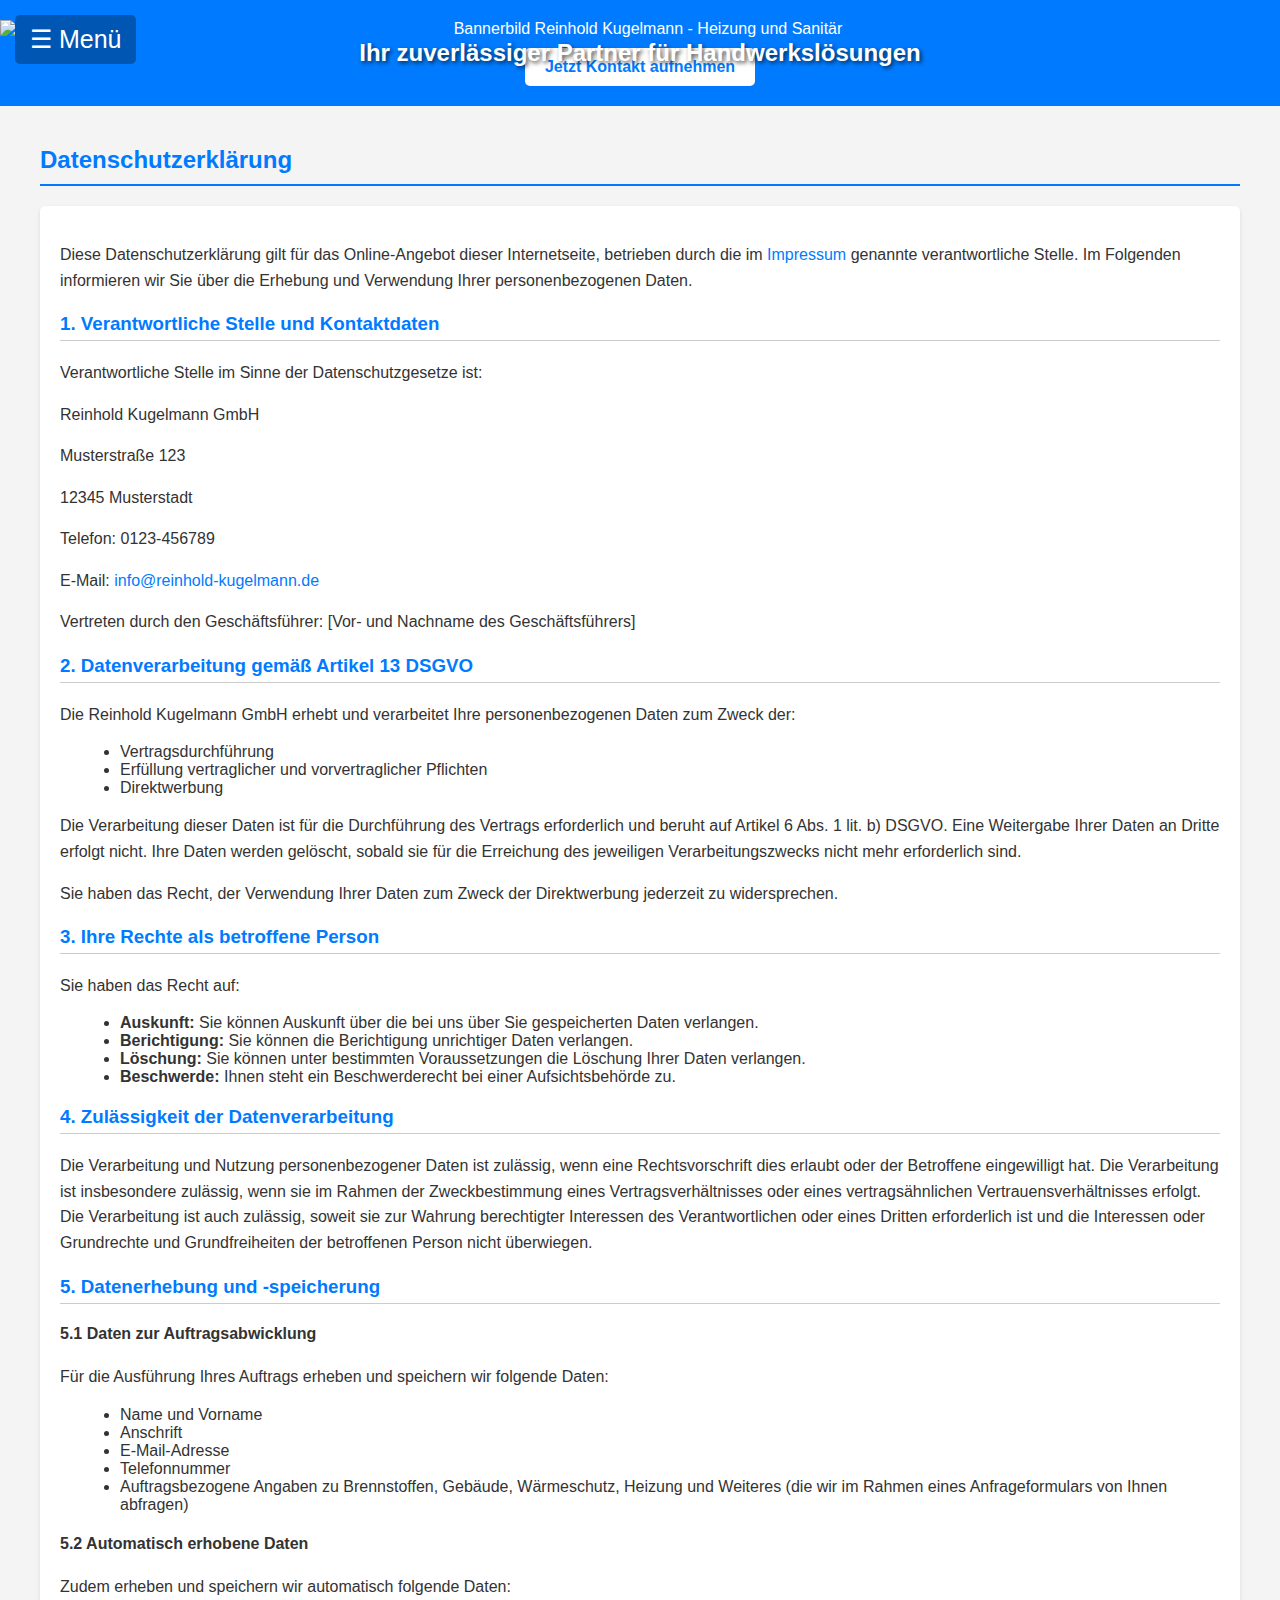
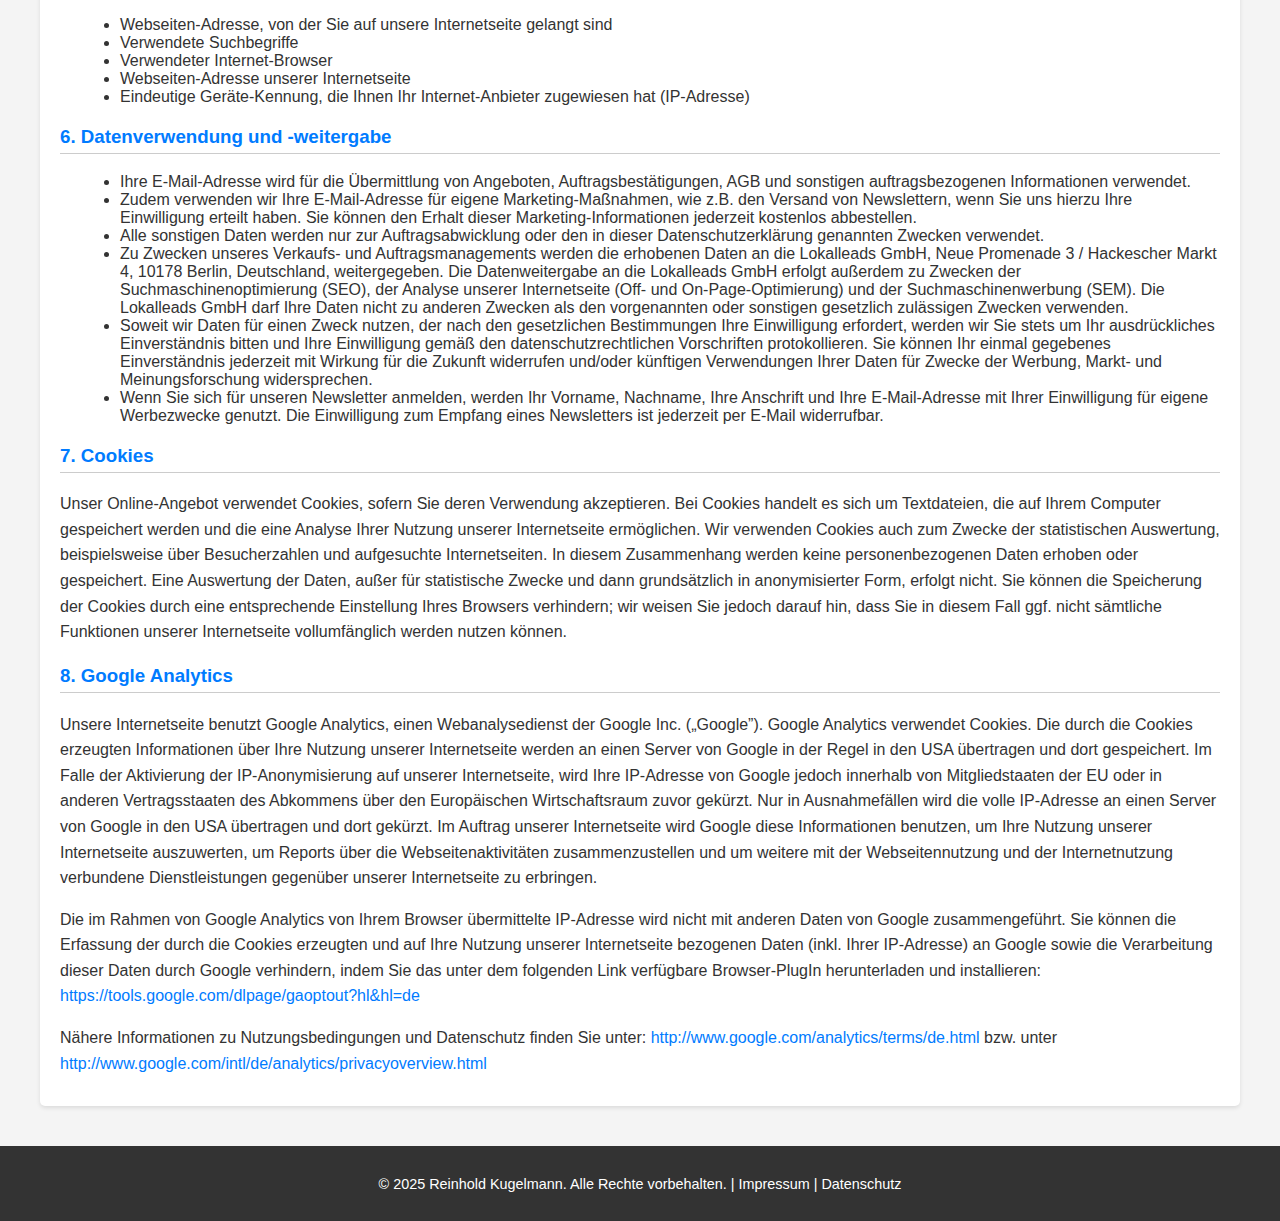
==== datenschutz.html @ c6cd51d6 "Rename datenschutz to datenschutz.html" ====
<!DOCTYPE html>
<html lang="de">

<head>
    <meta charset="UTF-8">
    <meta name="viewport" content="width=device-width, initial-scale=1.0">
    <title>Datenschutzerklärung - Reinhold Kugelmann</title>
    <link rel="stylesheet" href="css/style.css">
</head>

<body>

    <button class="openbtn" onclick="openNav()">
        &#9776;
        Menü
    </button>

    <div id="sidenav" class="sidenav">
        <a href="javascript:void(0)" class="closebtn" onclick="closeNav()">
            &times;
        </a>
        <a href="index.html">Startseite</a>
        <a href="leistungen.html">Leistungen</a>
        <a href="ueber-uns.html">Über uns</a>
        <a href="referenzen.html">Referenzen</a>
        <a href="kontakt.html">Kontakt</a>
        <hr style="border-color: #444;">
        <a href="impressum.html">Impressum</a>
        <a href="datenschutz.html">Datenschutz</a>
    </div>

    <div id="main-overlay" onclick="closeNav()"></div>

    <header>
        <div class="banner-container">
            <img src="images/banner.jpg" alt="Bannerbild Reinhold Kugelmann - Heizung und Sanitär" class="banner-image">
            <div class="banner-text">Ihr zuverlässiger Partner für Handwerkslösungen</div>
            <a href="kontakt.html" class="cta-button">Jetzt Kontakt aufnehmen</a>
        </div>
    </header>

    <main>
        <section id="datenschutz">
            <h2 class="section-title">Datenschutzerklärung</h2>
            <div class="datenschutz-inhalt">
                <p>Diese Datenschutzerklärung gilt für das Online-Angebot dieser Internetseite, betrieben durch
                    die im
                    <a href="impressum.html">Impressum</a>
                    genannte verantwortliche Stelle. Im Folgenden informieren wir Sie über die Erhebung und
                    Verwendung
                    Ihrer personenbezogenen Daten.
                </p>

                <h3>1. Verantwortliche Stelle und Kontaktdaten</h3>
                <p>Verantwortliche Stelle im Sinne der Datenschutzgesetze ist:</p>
                <p>Reinhold Kugelmann GmbH</p>
                <p>Musterstraße 123</p>
                <p>12345 Musterstadt</p>
                <p>Telefon: 0123-456789</p>
                <p>E-Mail: <a href="mailto:info@reinhold-kugelmann.de">info@reinhold-kugelmann.de</a></p>
                <p>Vertreten durch den Geschäftsführer: [Vor- und Nachname des Geschäftsführers]</p>

                <h3>2. Datenverarbeitung gemäß Artikel 13 DSGVO</h3>
                <p>Die Reinhold Kugelmann GmbH erhebt und verarbeitet Ihre personenbezogenen Daten zum Zweck
                    der:
                </p>
                <ul>
                    <li>Vertragsdurchführung</li>
                    <li>Erfüllung vertraglicher und vorvertraglicher Pflichten</li>
                    <li>Direktwerbung</li>
                </ul>
                <p>Die Verarbeitung dieser Daten ist für die Durchführung des Vertrags erforderlich und beruht
                    auf
                    Artikel 6 Abs. 1 lit. b) DSGVO. Eine Weitergabe Ihrer Daten an Dritte erfolgt nicht. Ihre
                    Daten
                    werden gelöscht, sobald sie für die Erreichung des jeweiligen Verarbeitungszwecks nicht mehr
                    erforderlich sind.</p>
                <p>Sie haben das Recht, der Verwendung Ihrer Daten zum Zweck der Direktwerbung jederzeit zu
                    widersprechen.</p>

                <h3>3. Ihre Rechte als betroffene Person</h3>
                <p>Sie haben das Recht auf:</p>
                <ul>
                    <li><strong>Auskunft:</strong> Sie können Auskunft über die bei uns über Sie gespeicherten Daten
                        verlangen.</li>
                    <li><strong>Berichtigung:</strong> Sie können die Berichtigung unrichtiger Daten verlangen.</li>
                    <li><strong>Löschung:</strong> Sie können unter bestimmten Voraussetzungen die Löschung Ihrer Daten
                        verlangen.</li>
                    <li><strong>Beschwerde:</strong> Ihnen steht ein Beschwerderecht bei einer Aufsichtsbehörde zu.</li>
                </ul>

                <h3>4. Zulässigkeit der Datenverarbeitung</h3>
                <p>Die Verarbeitung und Nutzung personenbezogener Daten ist zulässig, wenn eine Rechtsvorschrift
                    dies
                    erlaubt oder der Betroffene eingewilligt hat. Die Verarbeitung ist insbesondere zulässig,
                    wenn
                    sie im Rahmen der Zweckbestimmung eines Vertragsverhältnisses oder eines vertragsähnlichen
                    Vertrauensverhältnisses erfolgt. Die Verarbeitung ist auch zulässig, soweit sie zur Wahrung
                    berechtigter Interessen des Verantwortlichen oder eines Dritten erforderlich ist und die
                    Interessen oder Grundrechte und Grundfreiheiten der betroffenen Person nicht überwiegen.</p>

                <h3>5. Datenerhebung und -speicherung</h3>
                <h4>5.1 Daten zur Auftragsabwicklung</h4>
                <p>Für die Ausführung Ihres Auftrags erheben und speichern wir folgende Daten:</p>
                <ul>
                    <li>Name und Vorname</li>
                    <li>Anschrift</li>
                    <li>E-Mail-Adresse</li>
                    <li>Telefonnummer</li>
                    <li>Auftragsbezogene Angaben zu Brennstoffen, Gebäude, Wärmeschutz, Heizung und Weiteres
                        (die wir
                        im Rahmen eines Anfrageformulars von Ihnen abfragen)</li>
                </ul>

                <h4>5.2 Automatisch erhobene Daten</h4>
                <p>Zudem erheben und speichern wir automatisch folgende Daten:</p>
                <ul>
                    <li>Webseiten-Adresse, von der Sie auf unsere Internetseite gelangt sind</li>
                    <li>Verwendete Suchbegriffe</li>
                    <li>Verwendeter Internet-Browser</li>
                    <li>Webseiten-Adresse unserer Internetseite</li>
                    <li>Eindeutige Geräte-Kennung, die Ihnen Ihr Internet-Anbieter zugewiesen hat (IP-Adresse)</li>
                </ul>

                <h3>6. Datenverwendung und -weitergabe</h3>
                <ul>
                    <li>Ihre E-Mail-Adresse wird für die Übermittlung von Angeboten, Auftragsbestätigungen, AGB und
                        sonstigen auftragsbezogenen Informationen verwendet.</li>
                    <li>Zudem verwenden wir Ihre E-Mail-Adresse für eigene Marketing-Maßnahmen, wie z.B. den Versand
                        von Newslettern, wenn Sie uns hierzu Ihre Einwilligung erteilt haben. Sie können den Erhalt
                        dieser Marketing-Informationen jederzeit kostenlos abbestellen.</li>
                    <li>Alle sonstigen Daten werden nur zur Auftragsabwicklung oder den in dieser
                        Datenschutzerklärung
                        genannten Zwecken verwendet.</li>
                    <li>Zu Zwecken unseres Verkaufs- und Auftragsmanagements werden die erhobenen Daten an die
                        Lokalleads GmbH, Neue Promenade 3 / Hackescher Markt 4, 10178 Berlin, Deutschland,
                        weitergegeben. Die Datenweitergabe an die Lokalleads GmbH erfolgt außerdem zu Zwecken der
                        Suchmaschinenoptimierung (SEO), der Analyse unserer Internetseite (Off- und
                        On-Page-Optimierung)
                        und der Suchmaschinenwerbung (SEM). Die Lokalleads GmbH darf Ihre Daten nicht zu anderen
                        Zwecken als den vorgenannten oder sonstigen gesetzlich zulässigen Zwecken verwenden.</li>
                    <li>Soweit wir Daten für einen Zweck nutzen, der nach den gesetzlichen Bestimmungen Ihre
                        Einwilligung
                        erfordert, werden wir Sie stets um Ihr ausdrückliches Einverständnis bitten und Ihre
                        Einwilligung
                        gemäß den datenschutzrechtlichen Vorschriften protokollieren. Sie können Ihr einmal
                        gegebenes
                        Einverständnis jederzeit mit Wirkung für die Zukunft widerrufen und/oder künftigen
                        Verwendungen
                        Ihrer Daten für Zwecke der Werbung, Markt- und Meinungsforschung widersprechen.</li>
                    <li>Wenn Sie sich für unseren Newsletter anmelden, werden Ihr Vorname, Nachname, Ihre Anschrift
                        und
                        Ihre E-Mail-Adresse mit Ihrer Einwilligung für eigene Werbezwecke genutzt. Die
                        Einwilligung zum
                        Empfang eines Newsletters ist jederzeit per E-Mail widerrufbar.</li>
                </ul>

                <h3>7. Cookies</h3>
                <p>Unser Online-Angebot verwendet Cookies, sofern Sie deren Verwendung akzeptieren. Bei Cookies
                    handelt
                    es sich um Textdateien, die auf Ihrem Computer gespeichert werden und die eine Analyse Ihrer
                    Nutzung
                    unserer Internetseite ermöglichen. Wir verwenden Cookies auch zum Zwecke der statistischen
                    Auswertung, beispielsweise über Besucherzahlen und aufgesuchte Internetseiten. In diesem
                    Zusammenhang
                    werden keine personenbezogenen Daten erhoben oder gespeichert. Eine Auswertung der Daten,
                    außer für
                    statistische Zwecke und dann grundsätzlich in anonymisierter Form, erfolgt nicht. Sie können
                    die
                    Speicherung der Cookies durch eine entsprechende Einstellung Ihres Browsers verhindern; wir
                    weisen
                    Sie jedoch darauf hin, dass Sie in diesem Fall ggf. nicht sämtliche Funktionen unserer
                    Internetseite
                    vollumfänglich werden nutzen können.</p>

                <h3>8. Google Analytics</h3>
                <p>Unsere Internetseite benutzt Google Analytics, einen Webanalysedienst der Google Inc.
                    („Google”).
                    Google Analytics verwendet Cookies. Die durch die Cookies erzeugten Informationen über Ihre
                    Nutzung
                    unserer Internetseite werden an einen Server von Google in der Regel in den USA übertragen
                    und
                    dort gespeichert. Im Falle der Aktivierung der IP-Anonymisierung auf unserer Internetseite,
                    wird
                    Ihre IP-Adresse von Google jedoch innerhalb von Mitgliedstaaten der EU oder in anderen
                    Vertragsstaaten des Abkommens über den Europäischen Wirtschaftsraum zuvor gekürzt. Nur in
                    Ausnahmefällen wird die volle IP-Adresse an einen Server von Google in den USA übertragen und
                    dort
                    gekürzt. Im Auftrag unserer Internetseite wird Google diese Informationen benutzen, um Ihre
                    Nutzung
                    unserer Internetseite auszuwerten, um Reports über die Webseitenaktivitäten zusammenzustellen
                    und
                    um weitere mit der Webseitennutzung und der Internetnutzung verbundene Dienstleistungen
                    gegenüber unserer Internetseite zu erbringen.</p>
                <p>Die im Rahmen von Google Analytics von Ihrem Browser übermittelte IP-Adresse wird nicht mit
                    anderen
                    Daten von Google zusammengeführt. Sie können die Erfassung der durch die Cookies erzeugten
                    und auf
                    Ihre Nutzung unserer Internetseite bezogenen Daten (inkl. Ihrer IP-Adresse) an Google sowie
                    die
                    Verarbeitung dieser Daten durch Google verhindern, indem Sie das unter dem folgenden Link
                    verfügbare
                    Browser-PlugIn herunterladen und installieren:
                    <a href="https://tools.google.com/dlpage/gaoptout?hl&amp;hl=de">https://tools.google.com/dlpage/gaoptout?hl&amp;hl=de</a>
                </p>
                <p>Nähere Informationen zu Nutzungsbedingungen und Datenschutz finden Sie unter:
                    <a href="http://www.google.com/analytics/terms/de.html">http://www.google.com/analytics/terms/de.html</a>
                    bzw. unter
                    <a href="http://www.google.com/intl/de/analytics/privacyoverview.html">http://www.google.com/intl/de/analytics/privacyoverview.html</a>
                </p>
            </div>
        </section>
    </main>

    <footer>
        <p>© 2025 Reinhold Kugelmann. Alle Rechte vorbehalten. |
            <a href="impressum.html" style="color: white;">Impressum</a> |
            <a href="datenschutz.html" style="color: white;">Datenschutz</a>
        </p>
    </footer>

    <script>
        function openNav() {
            document.getElementById("sidenav").style.width = "250px";
            document.getElementById("main-overlay").style.display = "block";
        }

        function closeNav() {
            document.getElementById("sidenav").style.width = "0";
            document.getElementById("main-overlay").style.display = "none";
        }
    </script>

</body>

</html>
---- css/style.css ----
/* Grundlegendes CSS */
body {
    font-family: sans-serif;
    margin: 0;
    padding: 0;
    background-color: #f4f4f4; /* Hellgrauer Seitenhintergrund */
    color: #333;
    display: flex;
    flex-direction: column;
    min-height: 100vh;
}

main {
    flex-grow: 1; /* Lässt den Hauptinhalt wachsen */
    padding: 20px;
}

header {
    background-color: #007bff;
    color: white;
    padding: 20px 0;
    text-align: center;
    /* Optional: Platz für den fixierten Menü-Button schaffen, falls er überlappt */
    /* padding-top: 70px; */
}

.banner-container {
    position: relative;
    overflow: hidden;
}

.banner-image {
    width: 100%;
    display: block;
    max-height: 300px;
    object-fit: cover;
}

.banner-text {
    position: absolute;
    top: 50%;
    left: 50%;
    transform: translate(-50%, -50%);
    color: white;
    font-size: 1.5em;
    font-weight: bold;
    text-shadow: 2px 2px 4px rgba(0, 0, 0, 0.7);
    text-align: center;
    width: 90%;
}

.cta-button {
    background-color: #ffffff;
    color: #007bff;
    border: none;
    padding: 10px 20px;
    text-decoration: none;
    border-radius: 5px;
    font-weight: bold;
    display: inline-block;
    margin-top: 10px;
    transition: background-color 0.3s, color 0.3s;
}

.cta-button:hover {
    background-color: #eef;
}

.section-title {
    color: #007bff;
    border-bottom: 2px solid #007bff;
    padding-bottom: 10px;
    margin-bottom: 20px;
    margin-top: 0;
}

/* Spezifische Sektionsstile */
.offer-overview,
.service-overview,
.reference-gallery {
    display: grid;
    grid-template-columns: repeat(auto-fit, minmax(280px, 1fr));
    gap: 20px;
    margin-bottom: 20px;
}

.offer-item,
.service-item,
.reference-item,
.service-detail,
.testimonial,
.contact-form,
.about-us-content {
    background-color: white; /* Weißer Hintergrund für Inhaltsboxen */
    padding: 20px;
    border-radius: 5px;
    box-shadow: 0 2px 4px rgba(0, 0, 0, 0.1);
    margin-bottom: 20px;
}

.offer-item,
.service-item {
    text-align: center;
}

.offer-item h3,
.service-item h3 {
    margin-top: 0;
    color: #0056b3;
}

.offer-item p,
.service-item p {
    margin-bottom: 15px;
}

.offer-item a,
.service-item a {
    background-color: #007bff;
    color: white;
    padding: 8px 15px;
    border-radius: 4px;
    text-decoration: none;
    display: inline-block;
    transition: background-color 0.3s;
}
.offer-item a:hover,
.service-item a:hover {
     background-color: #0056b3;
}


.testimonial p:first-of-type {
    font-style: italic;
}
.testimonial p:last-of-type {
    text-align: right;
    font-weight: bold;
    color: #555;
    margin-bottom: 0;
}


.service-detail h4 {
    color: #0056b3;
    margin-top: 25px;
    margin-bottom: 10px;
}

.service-detail ul {
    list-style: disc;
    margin-left: 20px;
    padding-left: 10px;
}
.service-detail ul li {
    margin-bottom: 8px;
    line-height: 1.5;
}


.reference-item h3 {
    color: #007bff;
    margin-bottom: 10px;
}

.reference-gallery img {
    width: 100%;
    height: auto;
    border-radius: 5px;
    box-shadow: 0 2px 5px rgba(0, 0, 0, 0.2);
    display: block;
}

.reference-gallery .caption {
    text-align: center;
    margin-top: 8px;
    color: #555;
    font-size: 0.9em;
}


.about-us-content p {
    line-height: 1.6;
    margin-bottom: 15px;
}

.team-image {
    max-width: 100%;
    height: auto;
    border-radius: 5px;
    margin-top: 20px;
    display: block;
    margin-left: auto;
    margin-right: auto;
}


.contact-form .form-group {
    margin-bottom: 15px;
}

.contact-form .form-group label {
    display: block;
    margin-bottom: 5px;
    font-weight: bold;
}

.contact-form .form-group input[type="text"],
.contact-form .form-group input[type="email"],
.contact-form .form-group input[type="tel"], /* Tel hinzugefügt */
.contact-form .form-group textarea {
    width: 100%;
    padding: 10px;
    border: 1px solid #ccc;
    border-radius: 4px;
    box-sizing: border-box;
}
.contact-form .form-group input:focus,
.contact-form .form-group textarea:focus {
    border-color: #007bff;
    outline: none;
}

/* Style für Datenschutz-Checkbox und Label */
.contact-form .form-group input[type="checkbox"] {
    margin-right: 5px;
    vertical-align: middle; /* Bessere Ausrichtung */
}
.contact-form .form-group label[for="privacy"] {
    display: inline; /* Label neben Checkbox */
    font-weight: normal;
}


.contact-form button {
    background-color: #007bff;
    color: white;
    border: none;
    padding: 12px 25px;
    border-radius: 5px;
    cursor: pointer;
    font-size: 1em;
    transition: background-color 0.3s;
}

.contact-form button:hover {
    background-color: #0056b3;
}

.contact-info {
    margin-top: 30px;
    line-height: 1.7;
}
.contact-info h3 {
     color: #0056b3;
     margin-bottom: 15px;
}

.contact-info iframe {
    border: 0;
    margin-top: 20px;
    width: 100%;
    max-width: 600px;
    height: 350px;
}

.social-media {
    margin-top: 20px;
}
.social-media h3 {
    color: #0056b3;
     margin-bottom: 10px;
}

.social-media a {
    margin-right: 15px;
    color: #007bff;
    text-decoration: none;
    font-size: 1.1em;
}
.social-media a:hover {
     text-decoration: underline;
}

footer {
    background-color: #333;
    color: white;
    text-align: center;
    padding: 15px 0;
    margin-top: auto; /* Hält Footer unten (Flexbox) */
    width: 100%;
    font-size: 0.9em;
}
footer a { /* Links im Footer stylen */
    color: #aaa; /* Etwas helleres Grau für Links im Footer */
    text-decoration: none;
}
footer a:hover {
    color: white;
    text-decoration: underline;
}


/* --- Styles für Seitennavigation (Sidenav) --- */
.sidenav {
  height: 100%;
  width: 0; /* Initial ausgeblendet */
  position: fixed;
  z-index: 10;
  top: 0;
  left: 0;
  background-color: #222;
  overflow-x: hidden;
  transition: 0.5s;
  padding-top: 60px;
  box-shadow: 3px 0px 15px rgba(0,0,0,0.2);
}

.sidenav a {
  padding: 10px 15px 10px 32px;
  text-decoration: none;
  font-size: 1.1em;
  color: #cccccc;
  display: block;
  transition: 0.3s;
  border-bottom: 1px solid #333;
}
.sidenav a:last-child {
    border-bottom: none;
}

.sidenav a:hover {
  color: #ffffff;
  background-color: #333;
}

.sidenav .closebtn {
  position: absolute;
  top: 10px;
  right: 25px;
  font-size: 36px;
  margin-left: 50px;
  color: #cccccc;
  line-height: 1;
  border-bottom: none;
  padding: 0;
}
.sidenav .closebtn:hover {
    color: #ffffff;
    background-color: transparent;
}

.openbtn {
  font-size: 25px;
  cursor: pointer;
  background-color: #0056b3;
  color: white;
  padding: 10px 15px;
  border: none;
  position: fixed;
  top: 15px;
  left: 15px;
  z-index: 5;
  border-radius: 5px;
  transition: background-color 0.3s;
}

.openbtn:hover {
  background-color: #007bff;
}

#main-overlay {
    position: fixed;
    display: none; /* Initial unsichtbar */
    width: 100%;
    height: 100%;
    top: 0;
    left: 0;
    right: 0;
    bottom: 0;
    background-color: rgba(0,0,0,0.5);
    z-index: 9;
    cursor: pointer;
    transition: background-color 0.5s;
}


/* Media Query für kleinere Bildschirme */
@media (max-width: 600px) {
    .banner-text {
        font-size: 1.2em;
    }
    .offer-overview,
    .service-overview,
    .reference-gallery {
        grid-template-columns: 1fr; /* Nur eine Spalte */
    }
    .contact-info iframe {
        height: 300px; /* Etwas niedrigere Karte auf Mobilgeräten */
    }
    /* Optional: Mache Header kleiner oder Menü-Button prominenter */
}

#google-bewertungen {
    background-color: #fff;
    padding: 20px;
    margin-top: 20px;
    border-radius: 8px;
    box-shadow: 0 4px 8px rgba(0, 0, 0, 0.1);
}

.bewertungs-container {
    display: grid;
    grid-template-columns: repeat(auto-fit, minmax(300px, 1fr));
    gap: 20px;
    margin-top: 20px;
}

.bewertung {
    border: 1px solid #ddd;
    padding: 15px;
    border-radius: 8px;
}

.mehr-bewertungen {
    text-align: center;
    margin-top: 20px;
}

#impressum {
    padding: 20px;
}

.impressum-inhalt {
    background-color: white; /* Weißer Hintergrund für den Inhalt */
    border-radius: 5px;
    box-shadow: 0 2px 4px rgba(0, 0, 0, 0.1); /* Leichter Schatten für einen "3D"-Effekt */
    padding: 20px;
}

.impressum-inhalt h3 {
    color: #007bff; /* Blaue Überschriften */
    margin-top: 0;
}

.impressum-inhalt h4 {
    margin-top: 20px; /* Abstand vor den Unterüberschriften im Haftungsausschluss */
    color: #333;
    border-bottom: 1px solid #ccc; /* Trennlinie unter den Unterüberschriften */
    padding-bottom: 5px;
}

.impressum-inhalt p {
    line-height: 1.6; /* Zeilenabstand für besseres Lesen */
    margin-bottom: 10px;
}

.impressum-inhalt a {
    color: #007bff; /* Blaue Links */
    text-decoration: none;
}

.impressum-inhalt a:hover {
    text-decoration: underline; /* Unterstrichene Links beim Überfahren mit der Maus */
}
#datenschutz {
    padding: 20px;
}

.datenschutz-inhalt {
    background-color: white;
    border-radius: 5px;
    box-shadow: 0 2px 4px rgba(0, 0, 0, 0.1);
    padding: 20px;
}

.datenschutz-inhalt h3 {
    color: #007bff; /* Blaue Überschriften */
    margin-top: 20px;
    border-bottom: 1px solid #ccc;
    padding-bottom: 5px;
}

.datenschutz-inhalt p {
    line-height: 1.6;
    margin-bottom: 10px;
}

.datenschutz-inhalt ul {
    list-style-type: disc; /* Aufzählungszeichen für unsortierte Listen */
    margin-left: 20px;
    margin-bottom: 10px;
}

.datenschutz-inhalt ol {
    list-style-type: decimal; /* Nummerierung für sortierte Listen */
    margin-left: 20px;
    margin-bottom: 10px;
}

.datenschutz-inhalt strong {
    font-weight: bold; /* Hervorhebung von wichtigem Text */
}

.datenschutz-inhalt a {
    color: #007bff;
    text-decoration: none;
}

.datenschutz-inhalt a:hover {
    text-decoration: underline;
}
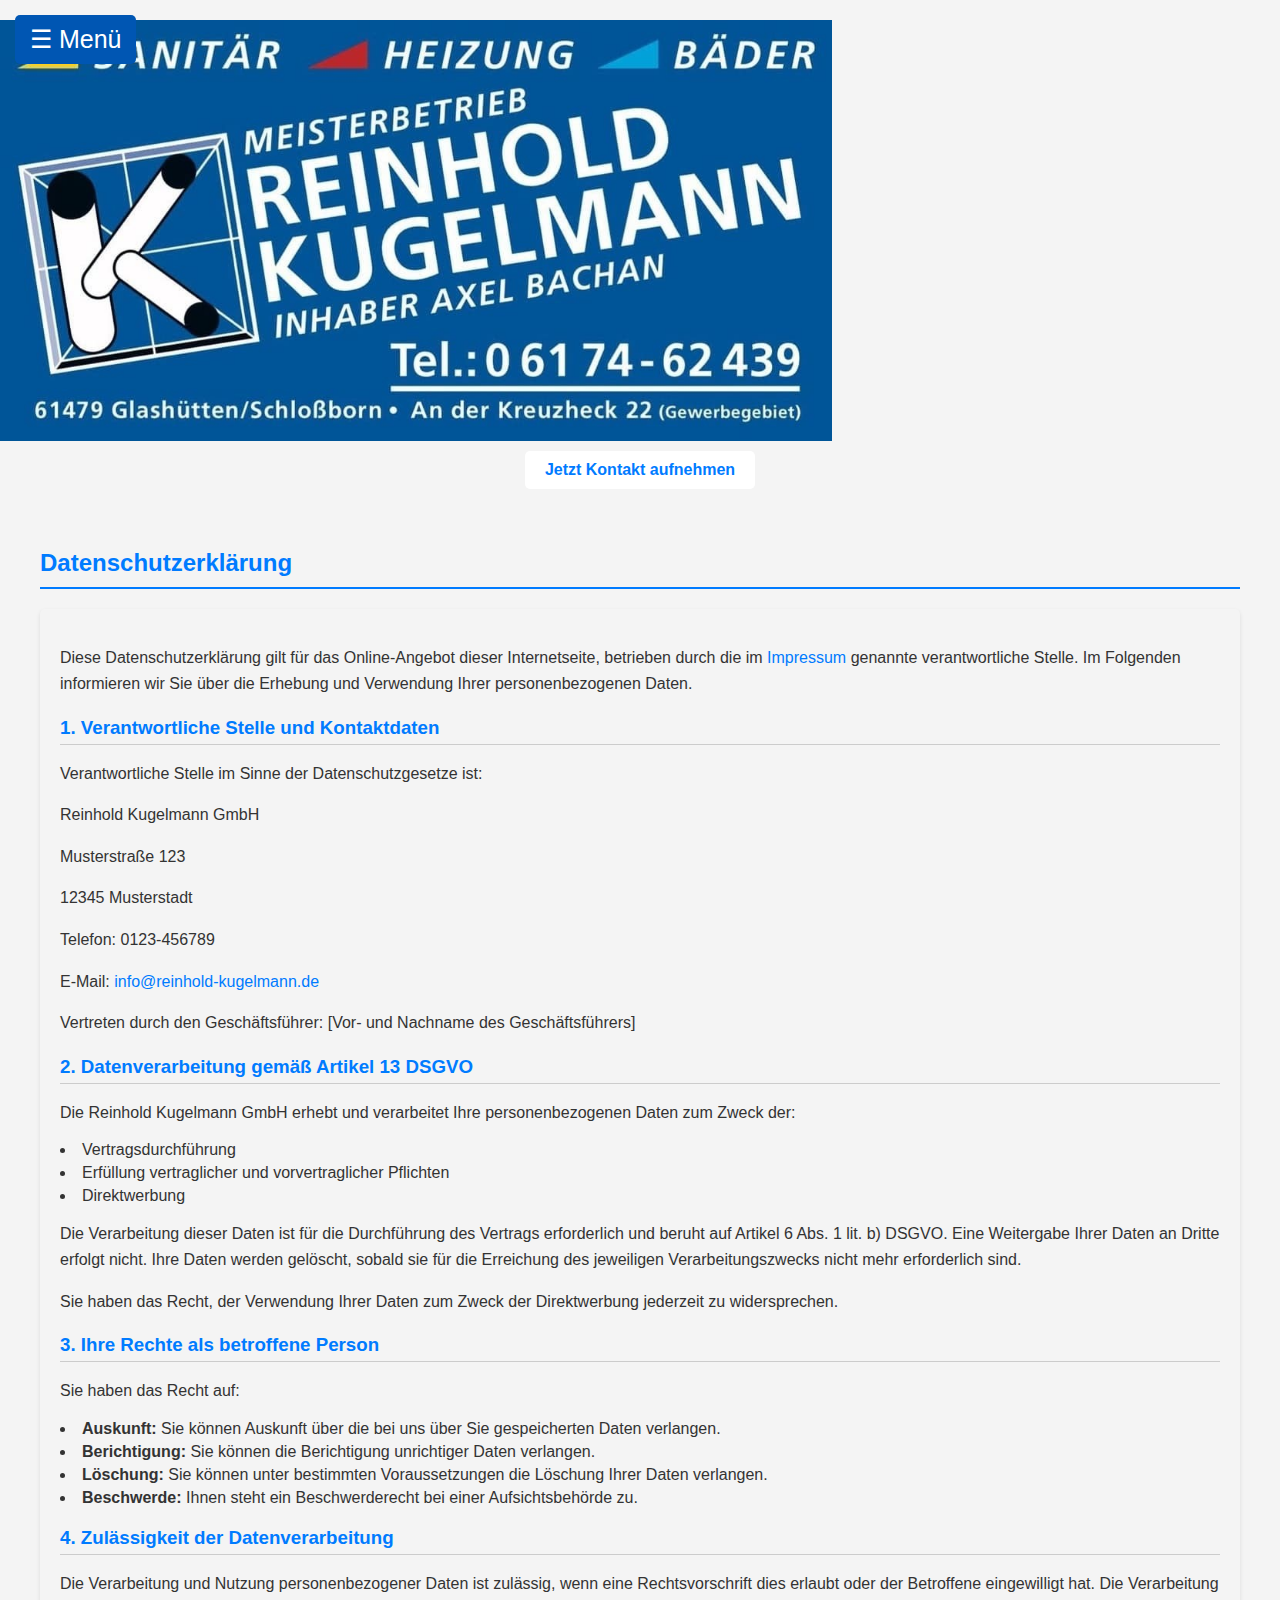
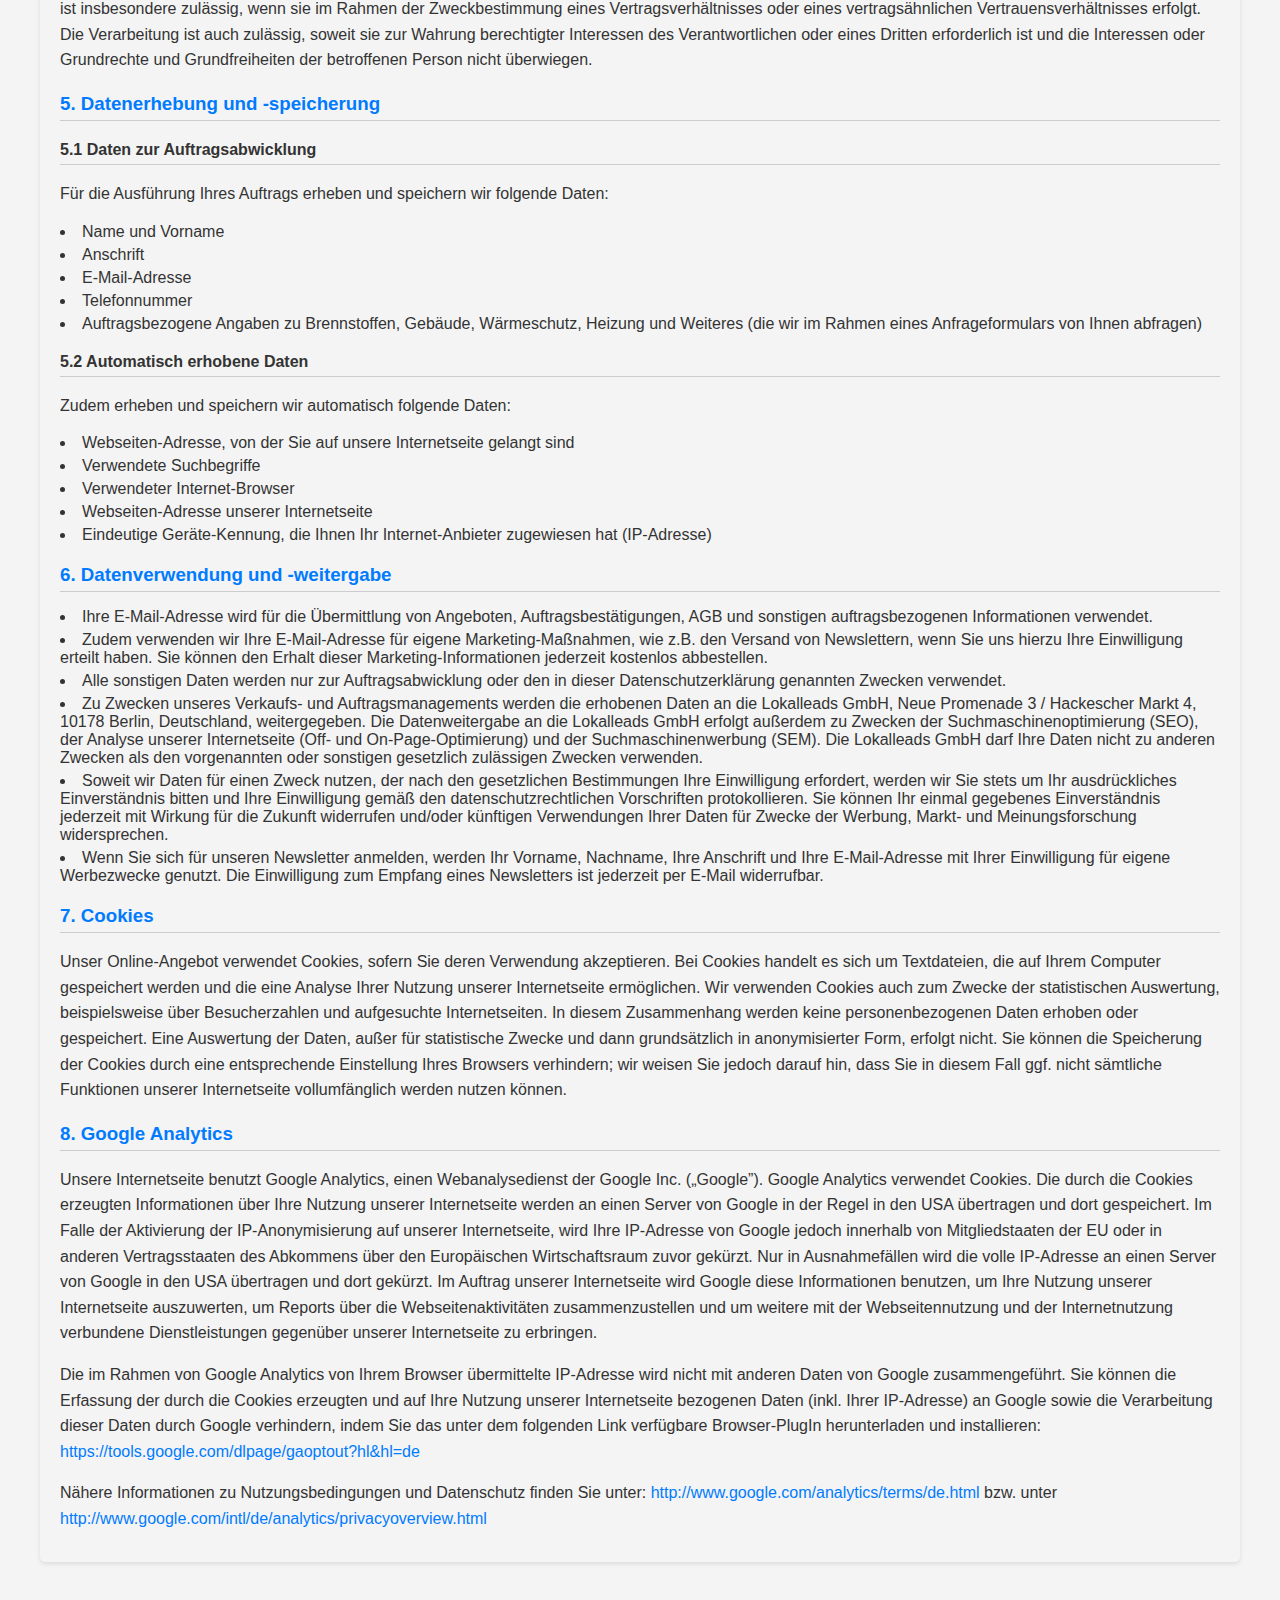
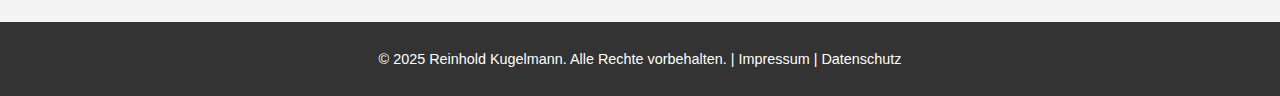
==== commit 58ee386e: "Update datenschutz.html" ====
--- a/datenschutz.html
+++ b/datenschutz.html
@@ -32,9 +32,7 @@
     <div id="main-overlay" onclick="closeNav()"></div>
 
     <header>
-        <div class="banner-container">
             <img src="images/banner.jpg" alt="Bannerbild Reinhold Kugelmann - Heizung und Sanitär" class="banner-image">
-            <div class="banner-text">Ihr zuverlässiger Partner für Handwerkslösungen</div>
             <a href="kontakt.html" class="cta-button">Jetzt Kontakt aufnehmen</a>
         </div>
     </header>
--- a/css/style.css
+++ b/css/style.css
@@ -16,12 +16,10 @@
 }
 
 header {
-    background-color: #007bff;
+    background-color:#f4f4f4;
     color: white;
     padding: 20px 0;
     text-align: center;
-    /* Optional: Platz für den fixierten Menü-Button schaffen, falls er überlappt */
-    /* padding-top: 70px; */
 }
 
 .banner-container {
@@ -30,10 +28,37 @@
 }
 
 .banner-image {
-    width: 100%;
+    width: 65%;
     display: block;
-    max-height: 300px;
-    object-fit: cover;
+    object-fit: contain;
+}
+
+/* Anpassung für größere Tablets */
+@media (max-width: 992px) {
+    .banner-image {
+        max-height: 250px;
+    }
+}
+
+/* Anpassung für kleinere Tablets */
+@media (max-width: 768px) {
+    .banner-image {
+        max-height: 200px;
+    }
+}
+
+/* Anpassung für größere Smartphones */
+@media (max-width: 576px) {
+    .banner-image {
+        max-height: 150px;
+    }
+}
+
+/* Anpassung für kleinere Smartphones */
+@media (max-width: 480px) {
+    .banner-image {
+        max-height: 120px;
+    }
 }
 
 .banner-text {
@@ -44,9 +69,9 @@
     color: white;
     font-size: 1.5em;
     font-weight: bold;
-    text-shadow: 2px 2px 4px rgba(0, 0, 0, 0.7);
+    text-shadow: 2px 2px 4px rgba(0, 0, 0, 0.7); /* Stärkerer Schatten für Lesbarkeit */
     text-align: center;
-    width: 90%;
+    width: 90%; /* Verhindert Überlaufen auf schmalen Screens */
 }
 
 .cta-button {
@@ -60,6 +85,7 @@
     display: inline-block;
     margin-top: 10px;
     transition: background-color 0.3s, color 0.3s;
+    cursor: pointer; /* Zeigt Klickbarkeit an */
 }
 
 .cta-button:hover {
@@ -71,51 +97,66 @@
     border-bottom: 2px solid #007bff;
     padding-bottom: 10px;
     margin-bottom: 20px;
-    margin-top: 0;
-}
-
-/* Spezifische Sektionsstile */
-.offer-overview,
-.service-overview,
-.reference-gallery {
-    display: grid;
-    grid-template-columns: repeat(auto-fit, minmax(280px, 1fr));
-    gap: 20px;
-    margin-bottom: 20px;
-}
-
+    margin-top: 0; /* Oft nicht nötig */
+}
+
+/* --- Allgemeine Container/Box-Stile --- */
 .offer-item,
 .service-item,
 .reference-item,
 .service-detail,
 .testimonial,
 .contact-form,
-.about-us-content {
-    background-color: white; /* Weißer Hintergrund für Inhaltsboxen */
+.about-us-content,
+.map-container, /* Hinzugefügt für einheitliches Styling */
+.impressum-inhalt, /* Hinzugefügt */
+.datenschutz-inhalt { /* Hinzugefügt */
     padding: 20px;
     border-radius: 5px;
     box-shadow: 0 2px 4px rgba(0, 0, 0, 0.1);
+    margin-bottom: 20px; /* Standardmäßiger Abstand nach unten */
+}
+
+/* --- Grid-Layouts (Responsive durch auto-fit oder Media Queries) --- */
+.offer-overview, /* Wird in leistungen.html verwendet */
+.service-overview, /* Wird in leistungen.html verwendet */
+.reference-gallery { /* Wird in referenzen.html verwendet */
+    display: grid;
+    grid-template-columns: repeat(auto-fit, minmax(280px, 1fr));
+    gap: 20px;
+    margin-bottom: 20px; /* Abstand unter dem Grid */
+}
+
+/* --- Startseiten-Layout: Angebote + Karte --- */
+.offer-grid-container {
+    display: grid;
+    /* Startet mit 2 Spalten auf breiteren Bildschirmen */
+    grid-template-columns: 1fr 1fr;
+    gap: 20px;
     margin-bottom: 20px;
 }
 
-.offer-item,
-.service-item {
-    text-align: center;
-}
-
-.offer-item h3,
-.service-item h3 {
+.offer-list {
+    display: flex;
+    flex-direction: column; /* Angebote untereinander in ihrer Spalte */
+    gap: 20px; /* Abstand zwischen den Angebots-Items */
+}
+
+.offer-item {
+     margin-bottom: 0; /* Abstand wird durch gap in offer-list geregelt */
+     text-align: center;
+}
+
+.offer-item h3 {
     margin-top: 0;
     color: #0056b3;
 }
 
-.offer-item p,
-.service-item p {
+.offer-item p {
     margin-bottom: 15px;
 }
 
-.offer-item a,
-.service-item a {
+.offer-item a { /* CTA innerhalb der Offer-Items */
     background-color: #007bff;
     color: white;
     padding: 8px 15px;
@@ -124,250 +165,155 @@
     display: inline-block;
     transition: background-color 0.3s;
 }
-.offer-item a:hover,
-.service-item a:hover {
-     background-color: #0056b3;
-}
-
-
-.testimonial p:first-of-type {
+.offer-item a:hover {
+    background-color: #0056b3;
+}
+
+.map-container h3 {
+    color: #0056b3;
+    margin-top: 0;
+    margin-bottom: 10px;
+}
+
+.map-container iframe {
+    width: 100%; /* Füllt Containerbreite */
+    height: 300px; /* Feste Höhe, wird in MQ angepasst */
+    border: 0;
+    display: block; /* Verhindert Leerraum darunter */
+}
+
+
+/* --- Testimonials --- */
+.testimonial {
+    border-left: 5px solid #007bff;
+    padding-left: 15px;
+    margin-bottom: 20px;
+}
+.testimonial p { /* Allgemeiner Absatz im Testimonial */
+    line-height: 1.6;
+    margin-bottom: 10px;
+    font-style: normal; /* Standard-Schriftstil */
+}
+/* Optional: Nur ersten Absatz kursiv machen */
+/* .testimonial p:first-of-type {
     font-style: italic;
-}
-.testimonial p:last-of-type {
+} */
+
+.testimonial p:last-of-type { /* Gilt für den Namen am Ende */
     text-align: right;
     font-weight: bold;
     color: #555;
     margin-bottom: 0;
-}
-
-
-.service-detail h4 {
-    color: #0056b3;
-    margin-top: 25px;
-    margin-bottom: 10px;
-}
-
-.service-detail ul {
-    list-style: disc;
-    margin-left: 20px;
-    padding-left: 10px;
-}
-.service-detail ul li {
-    margin-bottom: 8px;
-    line-height: 1.5;
-}
-
-
-.reference-item h3 {
-    color: #007bff;
-    margin-bottom: 10px;
-}
-
-.reference-gallery img {
-    width: 100%;
-    height: auto;
-    border-radius: 5px;
-    box-shadow: 0 2px 5px rgba(0, 0, 0, 0.2);
-    display: block;
-}
-
-.reference-gallery .caption {
+    margin-top: 10px; /* Etwas Abstand zum Text davor */
+    font-style: normal; /* Sicherstellen, dass Name nicht kursiv ist */
+}
+
+/* --- "Mehr Bewertungen"-Button --- */
+.mehr-bewertungen {
     text-align: center;
-    margin-top: 8px;
-    color: #555;
-    font-size: 0.9em;
-}
-
-
-.about-us-content p {
-    line-height: 1.6;
-    margin-bottom: 15px;
-}
-
-.team-image {
-    max-width: 100%;
-    height: auto;
-    border-radius: 5px;
-    margin-top: 20px;
-    display: block;
-    margin-left: auto;
-    margin-right: auto;
-}
-
-
-.contact-form .form-group {
-    margin-bottom: 15px;
-}
-
-.contact-form .form-group label {
-    display: block;
-    margin-bottom: 5px;
-    font-weight: bold;
-}
-
+    margin-top: 30px; /* Mehr Abstand zu den Testimonials */
+    margin-bottom: 20px;
+}
+
+/* --- Andere Seitentypen (Styles aus altem CSS übernommen/validiert) --- */
+/* Service-Detailseiten */
+.service-detail h4 { color: #0056b3; margin-top: 25px; margin-bottom: 10px; }
+.service-detail ul { list-style: disc; margin-left: 20px; padding-left: 10px; }
+.service-detail ul li { margin-bottom: 8px; line-height: 1.5; }
+
+/* Referenzen */
+.reference-item { margin-bottom: 0; } /* Abstand kommt vom Grid-Gap */
+.reference-gallery img { width: 100%; height: auto; border-radius: 5px; box-shadow: 0 2px 5px rgba(0, 0, 0, 0.2); display: block; }
+.reference-gallery .caption { text-align: center; margin-top: 8px; color: #555; font-size: 0.9em; }
+
+/* Über Uns */
+.about-us-content p { line-height: 1.6; margin-bottom: 15px; }
+.team-image { max-width: 100%; height: auto; border-radius: 5px; margin-top: 20px; display: block; margin-left: auto; margin-right: auto; }
+
+/* Kontaktformular */
+.contact-form .form-group { margin-bottom: 15px; }
+.contact-form .form-group label { display: block; margin-bottom: 5px; font-weight: bold; }
 .contact-form .form-group input[type="text"],
 .contact-form .form-group input[type="email"],
-.contact-form .form-group input[type="tel"], /* Tel hinzugefügt */
-.contact-form .form-group textarea {
-    width: 100%;
-    padding: 10px;
-    border: 1px solid #ccc;
-    border-radius: 4px;
-    box-sizing: border-box;
-}
+.contact-form .form-group input[type="tel"],
+.contact-form .form-group textarea { width: 100%; padding: 10px; border: 1px solid #ccc; border-radius: 4px; box-sizing: border-box; }
 .contact-form .form-group input:focus,
-.contact-form .form-group textarea:focus {
-    border-color: #007bff;
-    outline: none;
-}
-
-/* Style für Datenschutz-Checkbox und Label */
-.contact-form .form-group input[type="checkbox"] {
-    margin-right: 5px;
-    vertical-align: middle; /* Bessere Ausrichtung */
-}
-.contact-form .form-group label[for="privacy"] {
-    display: inline; /* Label neben Checkbox */
-    font-weight: normal;
-}
-
-
-.contact-form button {
-    background-color: #007bff;
-    color: white;
-    border: none;
-    padding: 12px 25px;
-    border-radius: 5px;
-    cursor: pointer;
-    font-size: 1em;
-    transition: background-color 0.3s;
-}
-
-.contact-form button:hover {
-    background-color: #0056b3;
-}
-
-.contact-info {
-    margin-top: 30px;
-    line-height: 1.7;
-}
-.contact-info h3 {
-     color: #0056b3;
-     margin-bottom: 15px;
-}
-
-.contact-info iframe {
-    border: 0;
-    margin-top: 20px;
-    width: 100%;
-    max-width: 600px;
-    height: 350px;
-}
-
-.social-media {
-    margin-top: 20px;
-}
-.social-media h3 {
-    color: #0056b3;
-     margin-bottom: 10px;
-}
-
-.social-media a {
-    margin-right: 15px;
-    color: #007bff;
-    text-decoration: none;
-    font-size: 1.1em;
-}
-.social-media a:hover {
-     text-decoration: underline;
-}
-
+.contact-form .form-group textarea:focus { border-color: #007bff; outline: none; }
+.contact-form .form-group input[type="checkbox"] { margin-right: 5px; vertical-align: middle; }
+.contact-form .form-group label[for="privacy"] { display: inline; font-weight: normal; }
+.contact-form button { padding: 12px 25px; margin-top: 10px; } /* Verwendet .cta-button Stile + eigene */
+
+/* Kontaktinfo */
+.contact-info { margin-top: 30px; line-height: 1.7; }
+.contact-info h3 { color: #0056b3; margin-bottom: 15px; }
+.contact-info iframe { border: 0; margin-top: 20px; width: 100%; max-width: 600px; height: 350px; }
+
+/* Social Media */
+.social-media { margin-top: 20px; }
+.social-media h3 { color: #0056b3; margin-bottom: 10px; }
+.social-media a { margin-right: 15px; color: #007bff; text-decoration: none; font-size: 1.1em; }
+.social-media a:hover { text-decoration: underline; }
+
+/* --- Impressum/Datenschutz Stile --- */
+#impressum, #datenschutz { padding: 20px; }
+.impressum-inhalt h3, .datenschutz-inhalt h3 { color: #007bff; margin-top: 20px; margin-bottom: 10px; border-bottom: 1px solid #ccc; padding-bottom: 5px; }
+.impressum-inhalt h3:first-child, .datenschutz-inhalt h3:first-child { margin-top: 0; }
+.impressum-inhalt h4, .datenschutz-inhalt h4 { margin-top: 20px; color: #333; border-bottom: 1px solid #ccc; padding-bottom: 5px; margin-bottom: 10px; }
+.impressum-inhalt p, .datenschutz-inhalt p { line-height: 1.6; margin-bottom: 10px; }
+.impressum-inhalt a, .datenschutz-inhalt a { color: #007bff; text-decoration: none; }
+.impressum-inhalt a:hover, .datenschutz-inhalt a:hover { text-decoration: underline; }
+.datenschutz-inhalt ul, .datenschutz-inhalt ol { list-style-position: inside; margin-left: 0; padding-left: 0; margin-bottom: 10px; }
+.datenschutz-inhalt li { margin-bottom: 5px; }
+.datenschutz-inhalt strong { font-weight: bold; }
+
+/* --- Footer --- */
 footer {
     background-color: #333;
     color: white;
     text-align: center;
     padding: 15px 0;
-    margin-top: auto; /* Hält Footer unten (Flexbox) */
+    margin-top: auto;
     width: 100%;
     font-size: 0.9em;
 }
-footer a { /* Links im Footer stylen */
-    color: #aaa; /* Etwas helleres Grau für Links im Footer */
-    text-decoration: none;
-}
-footer a:hover {
-    color: white;
-    text-decoration: underline;
-}
-
+footer a { color: #aaa; text-decoration: none; }
+footer a:hover { color: white; text-decoration: underline; }
 
 /* --- Styles für Seitennavigation (Sidenav) --- */
 .sidenav {
-  height: 100%;
-  width: 0; /* Initial ausgeblendet */
-  position: fixed;
-  z-index: 10;
-  top: 0;
-  left: 0;
-  background-color: #222;
-  overflow-x: hidden;
-  transition: 0.5s;
-  padding-top: 60px;
-  box-shadow: 3px 0px 15px rgba(0,0,0,0.2);
-}
-
-.sidenav a {
-  padding: 10px 15px 10px 32px;
-  text-decoration: none;
-  font-size: 1.1em;
-  color: #cccccc;
-  display: block;
-  transition: 0.3s;
-  border-bottom: 1px solid #333;
-}
-.sidenav a:last-child {
-    border-bottom: none;
-}
-
-.sidenav a:hover {
-  color: #ffffff;
-  background-color: #333;
-}
-
-.sidenav .closebtn {
-  position: absolute;
-  top: 10px;
-  right: 25px;
-  font-size: 36px;
-  margin-left: 50px;
-  color: #cccccc;
-  line-height: 1;
-  border-bottom: none;
-  padding: 0;
-}
-.sidenav .closebtn:hover {
-    color: #ffffff;
-    background-color: transparent;
-}
+    height: 100%;
+    width: 0; /* Initial ausgeblendet */
+    position: fixed;
+    z-index: 10;
+    top: 0;
+    left: 0;
+    background-color: #222;
+    overflow-x: hidden;
+    transition: 0.5s;
+    padding-top: 60px;
+    box-shadow: 3px 0px 15px rgba(0,0,0,0.2);
+}
+.sidenav a { padding: 10px 15px 10px 32px; text-decoration: none; font-size: 1.1em; color: #cccccc; display: block; transition: 0.3s; border-bottom: 1px solid #333; }
+.sidenav a:last-child { border-bottom: none; }
+.sidenav a:hover { color: #ffffff; background-color: #333; }
+.sidenav .closebtn { position: absolute; top: 10px; right: 25px; font-size: 36px; margin-left: 50px; color: #cccccc; line-height: 1; border-bottom: none; padding: 0; }
+.sidenav .closebtn:hover { color: #ffffff; background-color: transparent; }
 
 .openbtn {
-  font-size: 25px;
-  cursor: pointer;
-  background-color: #0056b3;
-  color: white;
-  padding: 10px 15px;
-  border: none;
-  position: fixed;
-  top: 15px;
-  left: 15px;
-  z-index: 5;
-  border-radius: 5px;
-  transition: background-color 0.3s;
-}
-
-.openbtn:hover {
-  background-color: #007bff;
-}
+    font-size: 25px;
+    cursor: pointer;
+    background-color: #0056b3;
+    color: white;
+    padding: 10px 15px;
+    border: none;
+    position: fixed;
+    top: 15px;
+    left: 15px;
+    z-index: 5;
+    border-radius: 5px;
+    transition: background-color 0.3s;
+}
+.openbtn:hover { background-color: #007bff; }
 
 #main-overlay {
     position: fixed;
@@ -384,129 +330,70 @@
     transition: background-color 0.5s;
 }
 
-
-/* Media Query für kleinere Bildschirme */
+/* --- Allgemeine Zugänglichkeits- und Usability-Verbesserungen --- */
+a:focus,
+button:focus,
+input:focus,
+textarea:focus,
+select:focus {
+    outline: 2px solid #0056b3;
+    outline-offset: 2px;
+    box-shadow: 0 0 0 3px rgba(0, 123, 255, 0.25);
+}
+
+/* --- Media Queries für Responsiveness --- */
+
+/* Tablet und kleiner: Angebot/Karte untereinander */
+@media (max-width: 768px) {
+    .offer-grid-container {
+        grid-template-columns: 1fr; /* Eine Spalte */
+    }
+     .map-container iframe {
+        height: 350px; /* Etwas höhere Karte auf Tablets */
+    }
+    /* Optional: Bannertext kleiner auf Tablets */
+    .banner-text {
+        font-size: 1.4em;
+    }
+}
+
+/* Handy */
 @media (max-width: 600px) {
     .banner-text {
-        font-size: 1.2em;
-    }
+        font-size: 1.2em; /* Noch kleiner auf Handys */
+    }
+
+    /* Sicherstellen, dass Grids einspaltig sind */
     .offer-overview,
     .service-overview,
     .reference-gallery {
-        grid-template-columns: 1fr; /* Nur eine Spalte */
-    }
-    .contact-info iframe {
-        height: 300px; /* Etwas niedrigere Karte auf Mobilgeräten */
-    }
-    /* Optional: Mache Header kleiner oder Menü-Button prominenter */
-}
-
-#google-bewertungen {
-    background-color: #fff;
-    padding: 20px;
-    margin-top: 20px;
-    border-radius: 8px;
-    box-shadow: 0 4px 8px rgba(0, 0, 0, 0.1);
-}
-
-.bewertungs-container {
-    display: grid;
-    grid-template-columns: repeat(auto-fit, minmax(300px, 1fr));
-    gap: 20px;
-    margin-top: 20px;
-}
-
-.bewertung {
-    border: 1px solid #ddd;
-    padding: 15px;
-    border-radius: 8px;
-}
-
-.mehr-bewertungen {
-    text-align: center;
-    margin-top: 20px;
-}
-
-#impressum {
-    padding: 20px;
-}
-
-.impressum-inhalt {
-    background-color: white; /* Weißer Hintergrund für den Inhalt */
-    border-radius: 5px;
-    box-shadow: 0 2px 4px rgba(0, 0, 0, 0.1); /* Leichter Schatten für einen "3D"-Effekt */
-    padding: 20px;
-}
-
-.impressum-inhalt h3 {
-    color: #007bff; /* Blaue Überschriften */
-    margin-top: 0;
-}
-
-.impressum-inhalt h4 {
-    margin-top: 20px; /* Abstand vor den Unterüberschriften im Haftungsausschluss */
-    color: #333;
-    border-bottom: 1px solid #ccc; /* Trennlinie unter den Unterüberschriften */
-    padding-bottom: 5px;
-}
-
-.impressum-inhalt p {
-    line-height: 1.6; /* Zeilenabstand für besseres Lesen */
-    margin-bottom: 10px;
-}
-
-.impressum-inhalt a {
-    color: #007bff; /* Blaue Links */
-    text-decoration: none;
-}
-
-.impressum-inhalt a:hover {
-    text-decoration: underline; /* Unterstrichene Links beim Überfahren mit der Maus */
-}
-#datenschutz {
-    padding: 20px;
-}
-
-.datenschutz-inhalt {
-    background-color: white;
-    border-radius: 5px;
-    box-shadow: 0 2px 4px rgba(0, 0, 0, 0.1);
-    padding: 20px;
-}
-
-.datenschutz-inhalt h3 {
-    color: #007bff; /* Blaue Überschriften */
-    margin-top: 20px;
-    border-bottom: 1px solid #ccc;
-    padding-bottom: 5px;
-}
-
-.datenschutz-inhalt p {
-    line-height: 1.6;
-    margin-bottom: 10px;
-}
-
-.datenschutz-inhalt ul {
-    list-style-type: disc; /* Aufzählungszeichen für unsortierte Listen */
-    margin-left: 20px;
-    margin-bottom: 10px;
-}
-
-.datenschutz-inhalt ol {
-    list-style-type: decimal; /* Nummerierung für sortierte Listen */
-    margin-left: 20px;
-    margin-bottom: 10px;
-}
-
-.datenschutz-inhalt strong {
-    font-weight: bold; /* Hervorhebung von wichtigem Text */
-}
-
-.datenschutz-inhalt a {
-    color: #007bff;
-    text-decoration: none;
-}
-
-.datenschutz-inhalt a:hover {
-    text-decoration: underline;
-}
+        grid-template-columns: 1fr;
+    }
+
+    /* Kartenhöhen anpassen */
+    .contact-info iframe { /* Kontaktseite */
+        height: 300px;
+    }
+    .map-container iframe { /* Startseite */
+        height: 250px;
+    }
+
+    /* Schriftgrößen und Abstände anpassen */
+     h2.section-title {
+         font-size: 1.4em; /* Kleinere Hauptüberschriften */
+    }
+     h3 {
+         font-size: 1.15em; /* Kleinere H3 */
+    }
+     main {
+         padding: 15px; /* Weniger Außenabstand */
+    }
+    /* Weniger Innenabstand in Boxen */
+    .offer-item, .service-item, .reference-item, .service-detail, .testimonial, .contact-form, .about-us-content, .map-container, .impressum-inhalt, .datenschutz-inhalt {
+        padding: 15px;
+    }
+    .cta-button { /* Buttons etwas kleiner */
+        padding: 8px 15px;
+        font-size: 0.9em;
+    }
+}
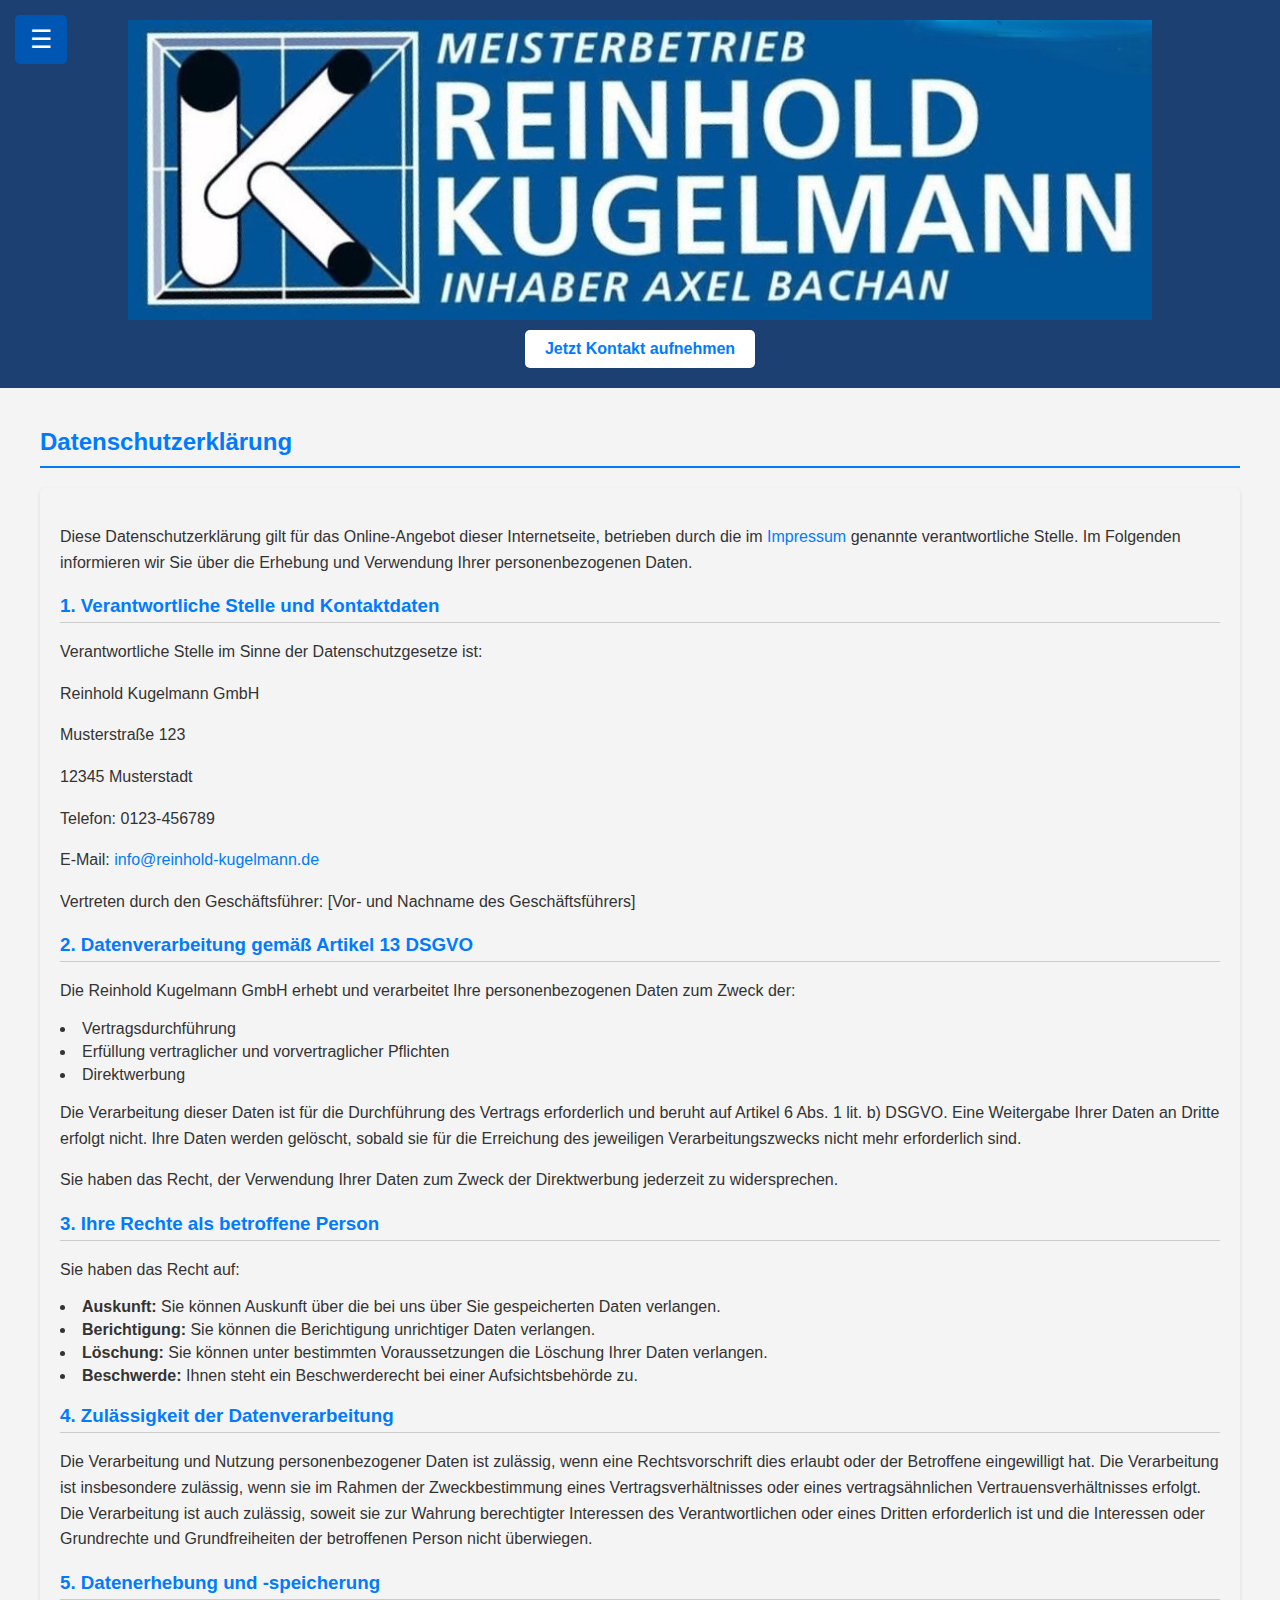
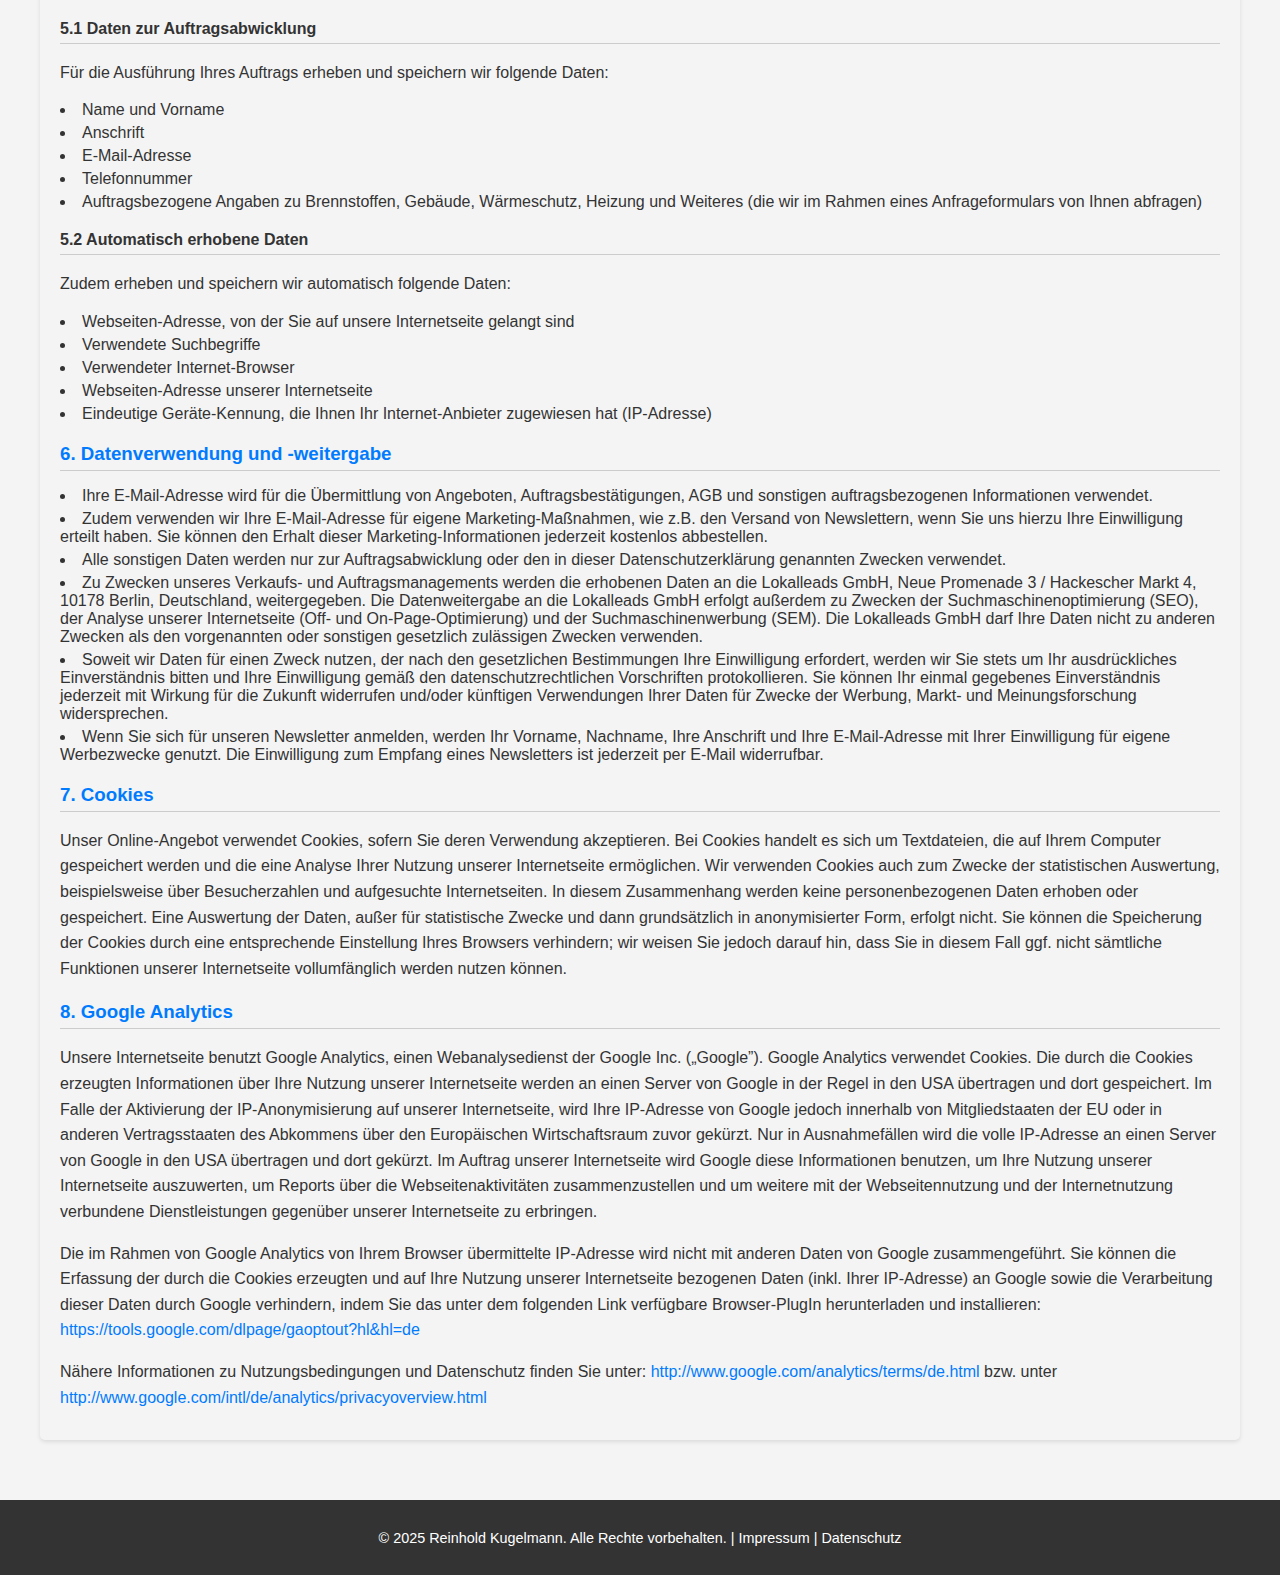
==== commit d85f16be: "Update datenschutz.html" ====
--- a/datenschutz.html
+++ b/datenschutz.html
@@ -12,7 +12,7 @@
 
     <button class="openbtn" onclick="openNav()">
         &#9776;
-        Menü
+        
     </button>
 
     <div id="sidenav" class="sidenav">
--- a/css/style.css
+++ b/css/style.css
@@ -16,7 +16,7 @@
 }
 
 header {
-    background-color:#f4f4f4;
+    background-color:#1D4073; /* HIER wurde die Farbe auf Blau geändert */
     color: white;
     padding: 20px 0;
     text-align: center;
@@ -28,8 +28,9 @@
 }
 
 .banner-image {
-    width: 65%;
+   width: 100%;
     display: block;
+    max-height: 300px; /* Standardmäßige maximale Höhe */
     object-fit: contain;
 }
 
